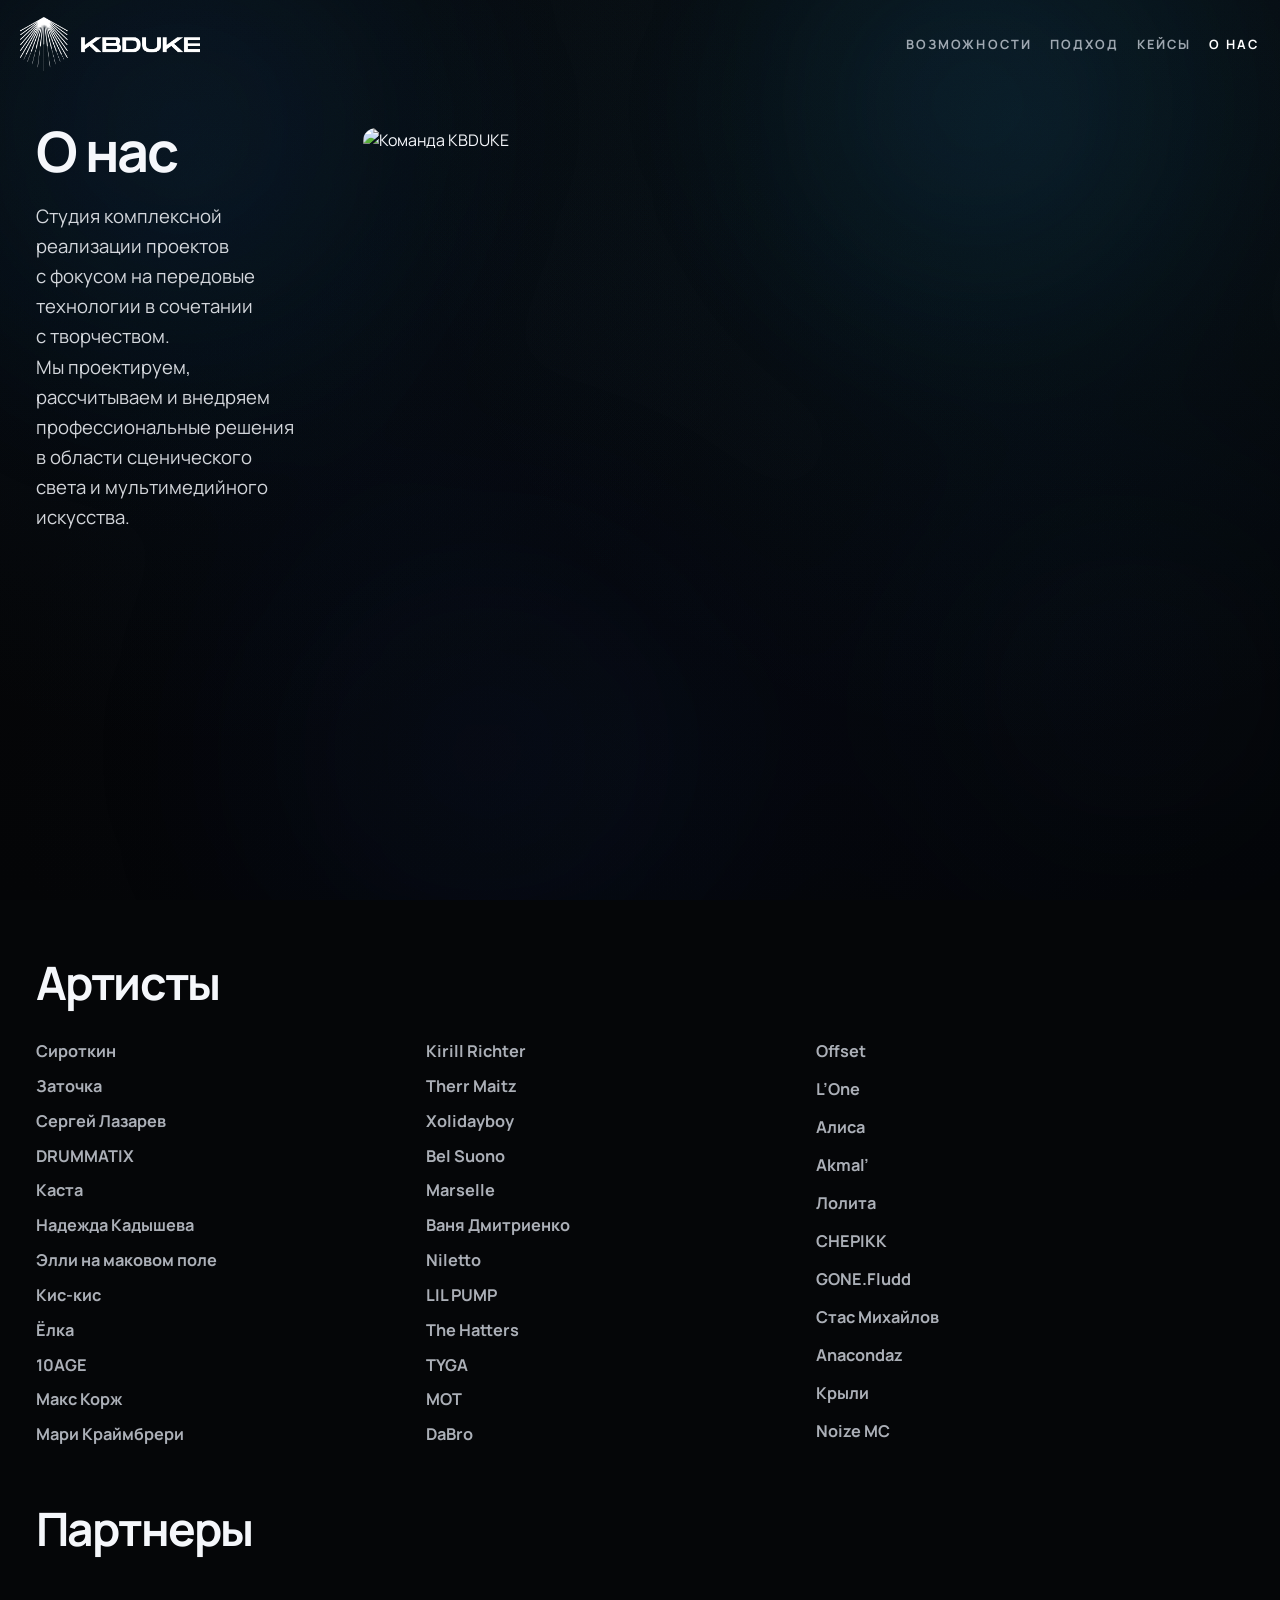
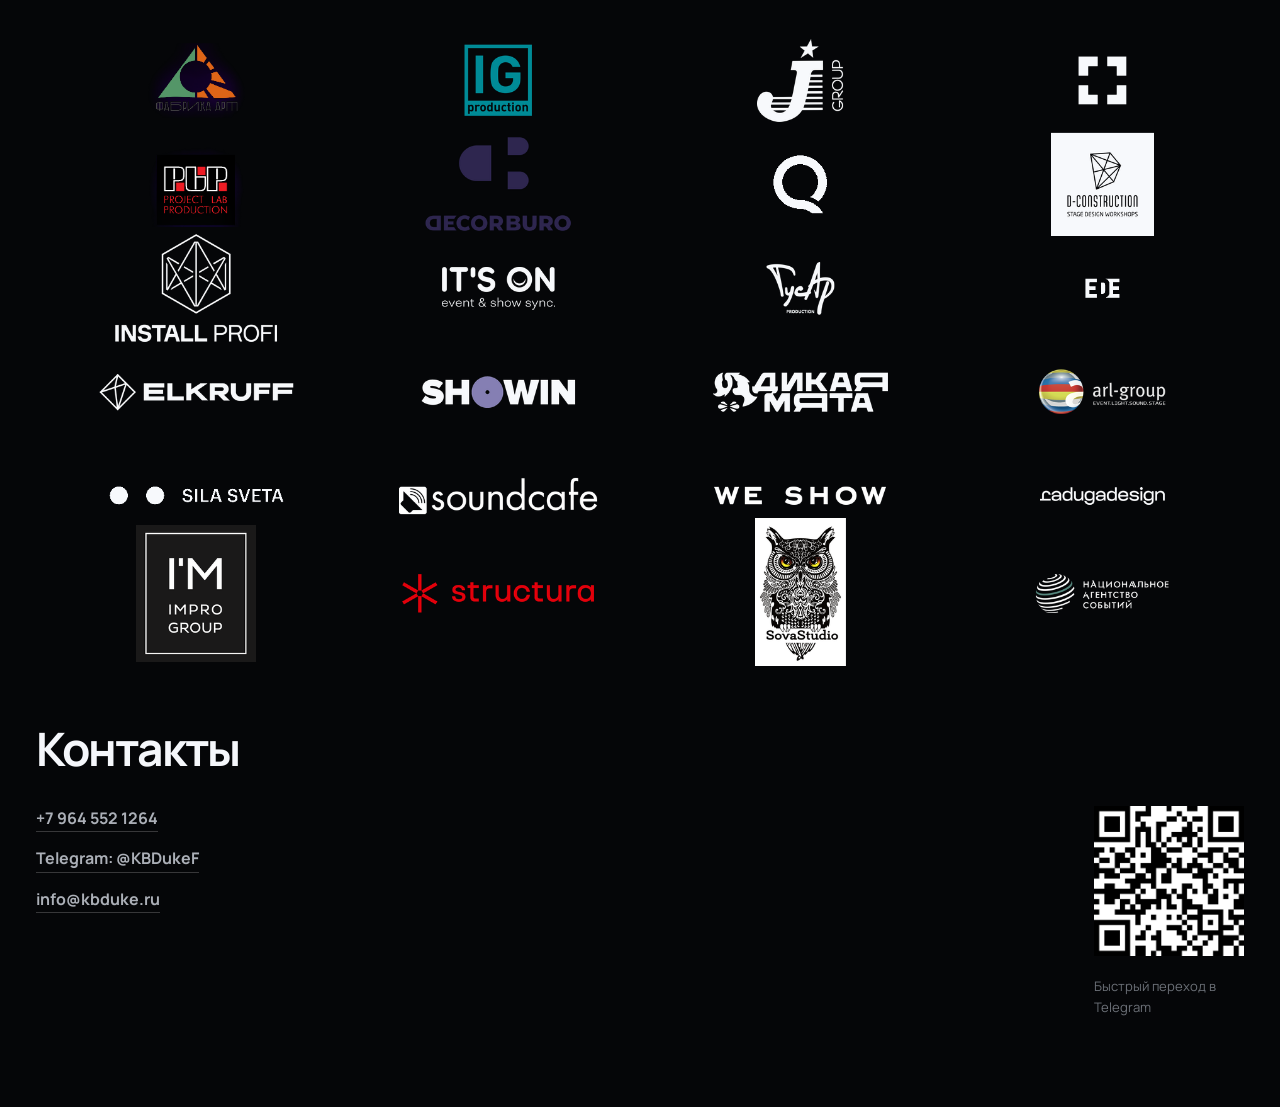
==== pages/about.html @ 4758ca3d "Update partner logos table" ====
<!doctype html>
<html lang="ru">
  <head>
    <meta charset="UTF-8" />
    <meta name="viewport" content="width=device-width, initial-scale=1.0" />
    <title>KBDUKE | О нас</title>
    <meta
      name="description"
      content="О студии KBDUKE: комплексная реализация проектов, клиенты, партнеры и контакты."
    />
    <link rel="preconnect" href="https://fonts.googleapis.com" />
    <link rel="preconnect" href="https://fonts.gstatic.com" crossorigin />
    <link href="https://fonts.googleapis.com/css2?family=Manrope:wght@400;500;700;800&family=Sora:wght@500;600;700;800&display=swap" rel="stylesheet" />
    <link rel="stylesheet" href="../styles.css?v=20260406-3" />
  </head>
  <body class="page-about">
    <a class="skip-link" href="#main">Перейти к содержимому</a>
    <div class="ambient-bg" aria-hidden="true"></div>
    <header class="topbar" id="top">
      <div class="container topbar__inner">
        <a class="brand" href="../index.html" aria-label="Перейти на главную страницу">
          <img class="brand__logo" src="../assets/brand/logo-main.webp" alt="Логотип KBDUKE" loading="eager" />
        </a>
        <button class="menu-toggle" type="button" aria-label="Открыть меню" aria-expanded="false">
          <span></span><span></span><span></span>
        </button>
        <nav class="menu" aria-label="Основная навигация">
          <a href="./capabilities.html">Возможности</a>
          <a href="./approach.html">Подход</a>
          <a href="./cases.html">Кейсы</a>
          <a href="./about.html" aria-current="page">О нас</a>
        </nav>
      </div>
    </header>
    <main id="main" class="about-main">
      <div class="about-shell">
      <section class="section section--about-intro reveal">
        <div class="about-section about-section--intro about-intro">
          <div class="about-intro__copy">
            <div class="section-heading">
              <h1>О нас</h1>
              <p class="lead">Студия комплексной реализации проектов с&nbsp;фокусом на&nbsp;передовые технологии в&nbsp;сочетании с&nbsp;творчеством. Мы&nbsp;проектируем, рассчитываем и&nbsp;внедряем профессиональные решения в&nbsp;области сценического света и&nbsp;мультимедийного искусства.</p>
            </div>
          </div>
          <figure class="team-figure">
            <img src="../assets/about/team-photo.jpg" alt="Команда KBDUKE" loading="lazy" />
          </figure>
        </div>
      </section>

      <section class="section reveal section--about-clients">
        <div class="about-section about-section--clients">
          <div class="section-heading">
            <h2>Артисты</h2>
          </div>
          <div class="clients-grid" aria-label="Список артистов">
            <ul>
              <li>Сироткин</li>
              <li>Заточка</li>
              <li>Сергей Лазарев</li>
              <li>DRUMMATIX</li>
              <li>Каста</li>
              <li>Надежда Кадышева</li>
              <li>Элли на маковом поле</li>
              <li>Кис-кис</li>
              <li>Ёлка</li>
              <li>10AGE</li>
              <li>Макс Корж</li>
              <li>Мари Краймбрери</li>
            </ul>
            <ul>
              <li>Kirill Richter</li>
              <li>Therr Maitz</li>
              <li>Xolidayboy</li>
              <li>Bel Suono</li>
              <li>Marselle</li>
              <li>Ваня Дмитриенко</li>
              <li>Niletto</li>
              <li>LIL PUMP</li>
              <li>The Hatters</li>
              <li>TYGA</li>
              <li>MOT</li>
              <li>DaBro</li>
            </ul>
            <ul>
              <li>Offset</li>
              <li>L’One</li>
              <li>Алиса</li>
              <li>Akmal’</li>
              <li>Лолита</li>
              <li>CHEPIKK</li>
              <li>GONE.Fludd</li>
              <li>Стас Михайлов</li>
              <li>Anacondaz</li>
              <li>Крыли</li>
              <li>Noize МС</li>
            </ul>
          </div>
        </div>
      </section>

      <section class="section reveal">
        <div class="about-section about-section--partners">
          <div class="section-heading">
            <h2>Партнеры</h2>
          </div>
          <figure class="partners-figure partners-figure--table">
            <img src="../assets/brand/partners-logos-transparent.png?v=20260413-1" alt="Партнеры KBDUKE" loading="lazy" />
          </figure>
        </div>
      </section>

      <section class="section reveal">
        <div class="about-section about-section--contacts">
            <div class="section-heading">
              <h2>Контакты</h2>
            </div>
            <div class="contacts-layout">
              <div class="contact-grid">
                <a href="tel:+79645521264">+7 964 552 1264</a>
                <a href="https://t.me/KBDukeF" target="_blank" rel="noreferrer">Telegram: @KBDukeF</a>
                <a href="mailto:info@kbduke.ru">info@kbduke.ru</a>
              </div>
              <figure class="contact-qr">
                <img src="../assets/brand/qr-code.webp" alt="QR-код KBDUKE" loading="lazy" />
                <figcaption>Быстрый переход в Telegram</figcaption>
              </figure>
            </div>
        </div>
      </section>
      </div>
    </main>
    <script src="../script.js?v=20260403-newcases-3"></script>
  </body>
</html>
---- styles.css ----
/* -------------------------------------------------------------------------- */
/* Базовые переменные темы: монохромная палитра, тени и размеры контейнеров. */
/* -------------------------------------------------------------------------- */
:root {
  --bg-base: #050608;
  --bg-elevated: rgba(12, 15, 19, 0.9);
  --bg-soft: rgba(15, 18, 23, 0.82);
  --bg-surface: rgba(9, 11, 14, 0.94);
  --stroke: rgba(255, 255, 255, 0.12);
  --stroke-strong: rgba(255, 255, 255, 0.24);
  --text-main: #f5f7fb;
  --text-soft: rgba(230, 235, 244, 0.74);
  --text-muted: rgba(202, 209, 220, 0.52);
  --accent: #7fd6ff;
  --shadow: 0 30px 80px rgba(0, 0, 0, 0.42);
  --radius: 30px;
  --radius-small: 18px;
  --container: min(1520px, calc(100vw - 72px));
}

/* -------------------------------------------------------------------------- */
/* Сброс модели коробки и базовых отступов.                                   */
/* -------------------------------------------------------------------------- */
*,
*::before,
*::after {
  box-sizing: border-box;
}

html {
  scroll-behavior: smooth;
}

body {
  margin: 0;
  font-family: "Manrope", "Helvetica Neue", sans-serif;
  color: var(--text-main);
  background: var(--bg-base);
  line-height: 1.6;
}

.page-home {
  overflow: hidden;
}

.page-home main {
  height: 100svh;
}

.page-approach {
  overflow: hidden;
}

img,
video {
  max-width: 100%;
}

a,
button,
input,
select,
textarea {
  font: inherit;
}

/* -------------------------------------------------------------------------- */
/* Skip-link скрыт до фокуса и помогает в навигации с клавиатуры.             */
/* -------------------------------------------------------------------------- */
.skip-link {
  position: absolute;
  left: 16px;
  top: 16px;
  z-index: 50;
  padding: 10px 14px;
  border-radius: 999px;
  background: #ffffff;
  color: #0a0a0a;
  transform: translateY(-200%);
  transition: transform 0.14s ease;
}

.skip-link:focus {
  transform: translateY(0);
}

/* -------------------------------------------------------------------------- */
/* Фоновый слой задает глубину без яркого цветового шума.                     */
/* -------------------------------------------------------------------------- */
.ambient-bg {
  position: fixed;
  inset: 0;
  z-index: -2;
  overflow: hidden;
  pointer-events: none;
  background:
    radial-gradient(circle at 16% 20%, rgba(14, 58, 96, 0.16), transparent 34%),
    radial-gradient(circle at 80% 14%, rgba(24, 114, 160, 0.12), transparent 36%),
    radial-gradient(circle at 48% 84%, rgba(15, 30, 64, 0.14), transparent 42%),
    linear-gradient(180deg, #07090b 0%, #050608 60%, #040507 100%);
  background-size: 128% 128%, 134% 134%, 142% 142%, 100% 100%;
  background-position: 16% 20%, 80% 14%, 48% 84%, 0 0;
  animation: ambient-bg-drift 28s ease-in-out infinite alternate;
}

.ambient-bg::before,
.ambient-bg::after {
  content: "";
  position: absolute;
  inset: -10%;
  pointer-events: none;
  will-change: transform, opacity, border-radius, background-position;
}

.ambient-bg::before {
  background:
    radial-gradient(circle at 20% 20%, rgba(20, 82, 134, 0.18), transparent 24%),
    radial-gradient(circle at 72% 18%, rgba(28, 128, 184, 0.15), transparent 22%),
    radial-gradient(circle at 40% 78%, rgba(18, 36, 82, 0.18), transparent 28%),
    radial-gradient(circle at 82% 72%, rgba(22, 48, 92, 0.12), transparent 24%);
  filter: blur(68px);
  opacity: 0.76;
  animation: solution-map-lava-a 26s ease-in-out infinite alternate;
}

.ambient-bg::after {
  inset: 0;
  background-image: url("data:image/svg+xml,%3Csvg xmlns='http://www.w3.org/2000/svg' width='220' height='220' viewBox='0 0 220 220'%3E%3Cfilter id='n'%3E%3CfeTurbulence type='fractalNoise' baseFrequency='0.85' numOctaves='2' stitchTiles='stitch'/%3E%3C/filter%3E%3Crect width='220' height='220' filter='url(%23n)' opacity='1'/%3E%3C/svg%3E");
  background-size: 220px 220px;
  background-repeat: repeat;
  opacity: 0.05;
  mix-blend-mode: soft-light;
  animation: ambient-grain-shift 12s steps(6) infinite;
}

@keyframes ambient-bg-drift {
  0% {
    background-position: 14% 18%, 82% 14%, 50% 84%, 0 0;
  }

  50% {
    background-position: 18% 23%, 76% 18%, 54% 80%, 0 0;
  }

  100% {
    background-position: 12% 26%, 82% 10%, 46% 88%, 0 0;
  }
}

@keyframes ambient-grain-shift {
  0% {
    transform: translate3d(0, 0, 0);
  }

  25% {
    transform: translate3d(-1.2%, 0.8%, 0);
  }

  50% {
    transform: translate3d(0.8%, -0.8%, 0);
  }

  75% {
    transform: translate3d(-0.6%, 1%, 0);
  }

  100% {
    transform: translate3d(0, 0, 0);
  }
}

.container {
  width: var(--container);
  margin-inline: auto;
}

h1,
h2,
h3 {
  margin: 0;
  font-family: "Sora", "Manrope", sans-serif;
  letter-spacing: -0.04em;
  line-height: 1.04;
}

h1 {
  font-size: clamp(3rem, 5.8vw, 6rem);
  max-width: 10.5ch;
}

h2 {
  font-size: clamp(2.2rem, 3.6vw, 4rem);
}

h3 {
  font-size: clamp(1.15rem, 1.4vw, 1.45rem);
}

p {
  margin: 0;
}

.lead {
  color: var(--text-soft);
  font-size: clamp(1rem, 1.15vw, 1.18rem);
  max-width: 36ch;
}

.eyebrow {
  margin: 0 0 14px;
  color: var(--text-muted);
  font-size: 0.8rem;
  font-weight: 700;
  letter-spacing: 0.12em;
  text-transform: uppercase;
}

.section {
  position: relative;
  padding: clamp(88px, 10vw, 140px) 0;
}

.section--gradient .container {
  padding: clamp(28px, 4vw, 42px);
  border: 1px solid var(--stroke);
  border-radius: var(--radius);
  background: linear-gradient(180deg, rgba(20, 20, 20, 0.92), rgba(9, 9, 9, 0.96));
  box-shadow: var(--shadow);
}

.section-heading {
  display: grid;
  gap: 14px;
  margin-bottom: 28px;
}

.section-heading--split {
  grid-template-columns: minmax(0, 1fr) auto;
  align-items: end;
  gap: 20px;
}

.text-link {
  color: #ffffff;
  text-decoration: none;
  font-weight: 700;
  border-bottom: 1px solid rgba(255, 255, 255, 0.26);
}

/* -------------------------------------------------------------------------- */
/* Верхняя панель остается липкой и визуально нейтральной.                    */
/* -------------------------------------------------------------------------- */
.topbar {
  position: fixed;
  inset: 0 0 auto;
  z-index: 30;
  border-bottom: 1px solid transparent;
  background: transparent;
  backdrop-filter: none;
  transition: background-color 0.24s ease, border-color 0.24s ease, backdrop-filter 0.24s ease;
}

.topbar .container {
  width: 100%;
  margin-inline: auto;
}

.topbar__inner {
  min-height: 88px;
  width: 100%;
  flex-direction: row;
  align-items: center;
  justify-content: space-between;
  display: flex;
  gap: 20px;
  padding-top: 0;
  padding-inline: clamp(18px, 1.6vw, 28px);
}

.brand {
  display: inline-flex;
  align-items: center;
}

.brand__logo {
  width: clamp(150px, 14vw, 218px);
  height: auto;
  display: block;
}

.menu {
  display: flex;
  align-items: center;
  gap: 18px;
  margin-left: auto;
  justify-content: flex-end;
}

.menu a {
  color: var(--text-soft);
  text-decoration: none;
  font-size: 0.8rem;
  font-weight: 700;
  letter-spacing: 0.16em;
  text-transform: uppercase;
  transition: color 0.14s ease, opacity 0.14s ease;
  opacity: 0.92;
}

.menu a:hover,
.menu a:focus-visible {
  color: #ffffff;
  opacity: 1;
}

.menu a[aria-current="page"] {
  color: #ffffff;
  opacity: 1;
}

.menu-toggle {
  display: none;
  width: 44px;
  height: 44px;
  padding: 10px 8px;
  border: 0;
  border-radius: 12px;
  background: rgba(255, 255, 255, 0.06);
  cursor: pointer;
}

.menu-toggle span {
  display: block;
  width: 100%;
  height: 2px;
  margin: 5px 0;
  border-radius: 999px;
  background: #ffffff;
}

/* -------------------------------------------------------------------------- */
/* Hero-секция собрана как темный оффер + reel.                               */
/* -------------------------------------------------------------------------- */
.hero {
  min-height: 100svh;
  padding: 0;
  overflow: clip;
  background: #040608;
}

.hero__media,
.hero__veil {
  position: absolute;
  inset: 0;
}

.hero__media {
  z-index: 0;
  overflow: hidden;
  background: #030406;
}

.hero__slides {
  position: absolute;
  inset: 0;
}

.hero__image,
.hero__video {
  position: absolute;
  inset: 0;
  width: 100%;
  height: 100%;
  object-fit: cover;
  object-position: center center;
  display: block;
  filter: none;
  transform: scale(1);
  opacity: 0;
  transition: opacity 0.65s ease;
}

.hero__image.is-active {
  opacity: 1;
}

.hero__veil {
  background: transparent;
}

.hero__content {
  position: relative;
  z-index: 1;
  display: flex;
  align-items: flex-end;
  min-height: 100svh;
  padding-top: clamp(132px, 11vw, 160px);
  padding-bottom: clamp(24px, 3vw, 36px);
}

.hero__layout {
  display: block;
  width: 100%;
}

.hero__copy {
  display: grid;
  gap: clamp(14px, 1.5vw, 18px);
  max-width: min(560px, 48vw);
}

.hero__copy h1 {
  max-width: 12.4ch;
  font-size: clamp(2.4rem, 4.5vw, 4.7rem);
  line-height: 0.95;
  text-wrap: balance;
}

.hero__copy .lead {
  max-width: 31ch;
  font-size: clamp(0.92rem, 0.94vw, 1rem);
  line-height: 1.42;
  color: rgba(244, 247, 252, 0.72);
}

.hero__features {
  display: grid;
  gap: 14px;
  padding: 18px 20px;
  border: 1px solid var(--stroke);
  border-radius: calc(var(--radius) - 8px);
  background: rgba(255, 255, 255, 0.03);
}

.hero__features-title {
  color: var(--text-muted);
  font-size: 0.8rem;
  font-weight: 700;
  letter-spacing: 0.12em;
  text-transform: uppercase;
}

.hero__capabilities {
  display: grid;
  grid-template-columns: repeat(2, minmax(0, 1fr));
  gap: 0 34px;
  margin: 0;
  padding: 0;
  list-style: none;
}

.hero__capabilities li {
  min-height: 100%;
}

.capability-link {
  display: flex;
  align-items: center;
  justify-content: space-between;
  gap: 20px;
  padding: 24px 0;
  min-height: 100%;
  border: 0;
  border-bottom: 1px solid rgba(255, 255, 255, 0.12);
  border-radius: 0;
  background: transparent;
  color: rgba(244, 247, 252, 0.88);
  text-decoration: none;
  transition:
    color 0.16s ease,
    opacity 0.16s ease,
    border-color 0.16s ease;
}

.capability-link::after {
  content: "↗";
  font-size: 1rem;
  color: rgba(255, 255, 255, 0.42);
  transition: transform 0.16s ease, color 0.16s ease;
}

.capability-link:hover,
.capability-link:focus-visible {
  color: #ffffff;
  border-color: rgba(255, 255, 255, 0.28);
}

.capability-link:hover::after,
.capability-link:focus-visible::after {
  color: rgba(255, 255, 255, 0.82);
  transform: translate(2px, -2px);
}

#equipment,
.service-card[id] {
  scroll-margin-top: 120px;
}

.hero__capabilities--section {
  grid-template-columns: repeat(2, minmax(0, 1fr));
}

.section--capabilities {
  padding-top: clamp(72px, 8vw, 118px);
}

.capabilities {
  display: grid;
  grid-template-columns: minmax(280px, 0.7fr) minmax(0, 1.3fr);
  gap: clamp(34px, 5vw, 90px);
  align-items: start;
}

.capabilities__intro {
  display: grid;
  gap: 18px;
  max-width: 24rem;
}

.capabilities--static {
  grid-template-columns: minmax(280px, 0.76fr) minmax(720px, 1.24fr);
  gap: clamp(54px, 8vw, 138px);
}

.hero__capabilities--static {
  grid-template-columns: repeat(2, minmax(300px, 1fr));
  gap: 18px 54px;
}

.hero__capabilities--static li {
  min-height: auto;
}

.capability-label {
  display: block;
  min-height: 72px;
  padding: 16px 0 14px;
  border-bottom: 1px solid rgba(255, 255, 255, 0.12);
  color: rgba(244, 247, 252, 0.82);
  font-size: clamp(0.96rem, 0.96vw, 1.04rem);
  line-height: 1.5;
  text-wrap: pretty;
}

.page-capabilities .capabilities__intro {
  max-width: 36rem;
  display: grid;
  gap: 24px;
  align-content: start;
  padding-top: clamp(20px, 2vw, 28px);
}

.page-capabilities main {
  min-height: calc(100svh - 84px);
  display: grid;
}

.page-capabilities .section--capabilities {
  min-height: calc(100svh - 84px);
  display: grid;
  align-items: center;
  padding-block: clamp(144px, 13vh, 208px) clamp(84px, 8vh, 128px);
}

.page-capabilities .capabilities__intro h1 {
  max-width: 7.4ch;
  margin: 0;
  font-size: clamp(3.3rem, 4.35vw, 5.15rem);
  line-height: 0.92;
  letter-spacing: -0.045em;
  text-wrap: balance;
}

.page-capabilities .capabilities__intro .lead {
  max-width: 34ch;
  margin: 0;
  color: rgba(244, 247, 252, 0.76);
  font-size: clamp(1rem, 0.98vw, 1.12rem);
  line-height: 1.6;
  text-wrap: pretty;
}

.page-capabilities .capabilities--static {
  --capabilities-column-gap: clamp(72px, 6vw, 112px);
  --capabilities-card-gap: clamp(24px, 2.4vw, 36px);
  grid-template-columns: minmax(420px, 0.88fr) minmax(620px, 1.12fr);
  gap: var(--capabilities-column-gap);
  align-items: center;
  padding-inline: clamp(88px, 6vw, 132px) clamp(48px, 4vw, 88px);
}

.page-capabilities .capabilities-list {
  display: grid;
  grid-template-columns: 1fr;
  gap: clamp(24px, 2.6vw, 34px);
  width: min(100%, 52rem);
  align-items: start;
  align-content: start;
  justify-self: start;
  padding-top: clamp(8px, 0.8vw, 12px);
}

.page-capabilities .capabilities-item {
  display: flex;
  align-items: flex-start;
  min-height: 100%;
  padding: 0;
  border: 0;
  border-radius: 0;
  background: transparent;
  box-shadow: none;
}

.page-capabilities .capability-label {
  display: block;
  max-width: none;
  min-height: auto;
  padding: 0;
  border: 0;
  color: rgba(244, 247, 252, 0.94);
  font-size: clamp(1.36rem, 1.34vw, 1.66rem);
  font-weight: 500;
  line-height: 1.2;
  letter-spacing: -0.014em;
  text-wrap: balance;
  hyphens: none;
}

@media (max-width: 1180px) {
  .page-capabilities .capabilities--static {
    --capabilities-column-gap: clamp(44px, 4vw, 64px);
    --capabilities-card-gap: clamp(24px, 2vw, 28px);
    grid-template-columns: minmax(360px, 0.88fr) minmax(0, 1.12fr);
    gap: var(--capabilities-column-gap);
    padding-inline: clamp(44px, 4.6vw, 68px) 0;
  }

  .page-capabilities .capability-label {
    font-size: clamp(1.22rem, 1.46vw, 1.46rem);
  }
}

@media (max-width: 1024px) {
  .page-about .about-shell {
    width: min(100vw - 48px, 1320px);
    gap: 48px;
  }

  .page-about .about-section {
    width: 100%;
  }

  .page-about .section--about-intro {
    min-height: auto;
  }

  .about-intro {
    grid-template-columns: 1fr;
    gap: 28px;
  }

  .page-about .team-figure img {
    max-height: none;
  }

  .page-about .clients-grid {
    grid-template-columns: repeat(2, minmax(0, 1fr));
    gap: 20px 28px;
  }

  .page-about .clients-grid ul {
    width: 100%;
    justify-items: start;
  }

  .page-about .contacts-layout {
    grid-template-columns: 1fr;
  }

  .page-about .contact-qr {
    justify-self: start;
  }

  .page-capabilities .section--capabilities {
    padding-block: clamp(124px, 14vw, 156px) 64px;
  }

  .page-capabilities .capabilities__intro {
    max-width: 100%;
    padding-top: 0;
  }

  .page-capabilities .capabilities__intro .lead {
    max-width: 36ch;
  }

  .page-capabilities .capabilities--static {
    grid-template-columns: 1fr;
    gap: 34px;
    padding-inline: 0;
  }

  .page-capabilities .capabilities-list {
    grid-template-columns: 1fr;
    padding-top: 0;
  }

  .page-capabilities .capability-label {
    max-width: none;
  }
}

@media (min-width: 1280px) {
  .page-capabilities .section--capabilities > .container {
    width: min(1760px, calc(100vw - 64px));
  }
}

.section--portfolio .section-heading {
  margin-bottom: 38px;
}

.section--portfolio h2 {
  max-width: 8ch;
}

/* -------------------------------------------------------------------------- */
/* Третий блок: карта факторов решения с анимированным фоном.                 */
/* -------------------------------------------------------------------------- */
.solution-map {
  position: relative;
  min-height: clamp(380px, 50vw, 692px);
  aspect-ratio: 1280 / 692;
  padding: 0;
  border: 1px solid rgba(255, 255, 255, 0.08);
  border-radius: var(--radius);
  overflow: hidden;
  background: linear-gradient(160deg, #03050a 0%, #04060d 42%, #05060a 100%);
  box-shadow: 0 24px 80px rgba(0, 0, 0, 0.32);
  isolation: isolate;
}

.solution-map__ambient {
  position: absolute;
  inset: -2%;
  z-index: 0;
  pointer-events: none;
}

.solution-map__overlay {
  position: absolute;
  inset: 0;
  z-index: 2;
  width: 100%;
  height: 100%;
  object-fit: contain;
  padding: clamp(12px, 2vw, 28px);
  display: block;
  pointer-events: none;
}

.solution-map::before,
.solution-map::after,
.solution-map__body::after {
  content: "";
  position: absolute;
  border-radius: 58% 42% 63% 37% / 39% 58% 42% 61%;
  pointer-events: none;
  z-index: 0;
  filter: blur(68px);
  mix-blend-mode: screen;
}

.solution-map::before {
  width: clamp(280px, 34vw, 520px);
  height: clamp(280px, 34vw, 520px);
  top: -10%;
  right: 2%;
  background: radial-gradient(circle, rgba(43, 174, 210, 0.54) 0%, rgba(19, 92, 149, 0.24) 44%, transparent 74%);
  opacity: 0.54;
  animation: solution-map-lava-a 30s ease-in-out infinite alternate;
}

.solution-map::after {
  width: clamp(260px, 30vw, 460px);
  height: clamp(260px, 30vw, 460px);
  left: 3%;
  bottom: 10%;
  background: radial-gradient(circle, rgba(24, 41, 170, 0.34) 0%, rgba(13, 23, 92, 0.2) 42%, transparent 72%);
  opacity: 0.42;
  animation: solution-map-lava-b 34s ease-in-out infinite alternate;
}

.solution-map__orb {
  position: absolute;
  border-radius: 52% 48% 63% 37% / 41% 54% 46% 59%;
  pointer-events: none;
  filter: blur(92px);
  opacity: 0.48;
  mix-blend-mode: screen;
  will-change: transform, opacity, border-radius;
}

.solution-map__orb--a {
  width: clamp(260px, 28vw, 470px);
  height: clamp(260px, 28vw, 470px);
  top: -12%;
  right: -4%;
  background: radial-gradient(circle, rgba(52, 190, 220, 0.54) 0%, rgba(28, 116, 169, 0.26) 46%, transparent 74%);
  animation: solution-map-lava-c 32s ease-in-out infinite alternate;
}

.solution-map__orb--b {
  width: clamp(240px, 24vw, 400px);
  height: clamp(240px, 24vw, 400px);
  left: -8%;
  bottom: 2%;
  background: radial-gradient(circle, rgba(32, 59, 188, 0.46) 0%, rgba(13, 28, 107, 0.22) 48%, transparent 76%);
  animation: solution-map-lava-d 36s ease-in-out infinite alternate;
}

.solution-map__orb--c {
  width: clamp(250px, 26vw, 430px);
  height: clamp(250px, 26vw, 430px);
  left: 30%;
  bottom: -24%;
  background: radial-gradient(circle, rgba(171, 16, 148, 0.38) 0%, rgba(88, 4, 62, 0.2) 48%, transparent 76%);
  animation: solution-map-lava-e 28s ease-in-out infinite alternate;
}

.solution-map__orb--d {
  width: clamp(180px, 18vw, 300px);
  height: clamp(180px, 18vw, 300px);
  left: 16%;
  top: 28%;
  background: radial-gradient(circle, rgba(46, 64, 210, 0.24) 0%, rgba(9, 18, 74, 0.12) 48%, transparent 76%);
  animation: solution-map-lava-f 24s ease-in-out infinite alternate;
}

.solution-map__intro,
.solution-map__body,
.decision-node {
  position: relative;
  z-index: 2;
}

.solution-map__intro {
  position: absolute;
  top: clamp(26px, 3vw, 42px);
  left: clamp(28px, 2.8vw, 40px);
  max-width: min(34vw, 500px);
}

.solution-map__intro h2 {
  max-width: none;
  font-size: clamp(1.72rem, 2.9vw, 2.72rem);
  line-height: 1.08;
}

.solution-map__body {
  position: absolute;
  inset: 0;
  min-height: 100%;
  margin: 0;
}

.solution-map__body::after {
  width: clamp(240px, 28vw, 420px);
  height: clamp(240px, 28vw, 420px);
  left: 44%;
  bottom: -18%;
  background: radial-gradient(circle, rgba(132, 12, 112, 0.38) 0%, rgba(68, 0, 50, 0.2) 44%, transparent 74%);
  opacity: 0.6;
  animation: solution-map-lava-g 26s ease-in-out infinite alternate;
}

.solution-map__diagram {
  position: absolute;
  inset: 0;
  width: 100%;
  height: 100%;
  z-index: 1;
  overflow: visible;
}

.solution-map__diagram path,
.solution-map__diagram circle {
  fill: none;
  stroke: rgba(255, 255, 255, 0.94);
  stroke-width: 10;
  stroke-linecap: round;
  stroke-linejoin: round;
  filter: drop-shadow(0 0 8px rgba(255, 255, 255, 0.18));
}

.solution-map__diagram circle {
  fill: rgba(255, 255, 255, 0.96);
  stroke: none;
}

.decision-node {
  position: absolute;
  font-family: "Manrope", "Inter", sans-serif;
  font-size: clamp(1.24rem, 2.15vw, 2.18rem);
  font-weight: 700;
  letter-spacing: -0.03em;
  line-height: 1.02;
  white-space: nowrap;
  color: #ffffff;
  text-shadow: 0 4px 16px rgba(0, 0, 0, 0.38);
}

.decision-node--budget {
  top: 23%;
  left: 46%;
}

.decision-node--limits {
  right: 7%;
  top: 56%;
}

.decision-node--concept {
  left: 9%;
  top: 72%;
}

.decision-node--venue {
  left: 18%;
  top: 41%;
}

.decision-node--center {
  top: 50.8%;
  left: 58.2%;
  width: 22px;
  height: 22px;
  transform: translate(-50%, -50%);
  border-radius: 50%;
  background: rgba(255, 255, 255, 0.12);
  box-shadow: 0 0 0 8px rgba(255, 255, 255, 0.08);
  animation: solution-map-core-pulse 7.6s ease-in-out infinite;
}

.decision-node__core {
  display: block;
  width: 100%;
  height: 100%;
  border-radius: 50%;
  background: #ffffff;
  animation: solution-map-core-breathe 6.2s ease-in-out infinite;
}

@keyframes solution-map-lava-a {
  0% {
    transform: translate3d(0, 0, 0) scale(0.96) rotate(0deg);
    border-radius: 60% 40% 55% 45% / 44% 62% 38% 56%;
    opacity: 0.54;
  }

  33% {
    transform: translate3d(-4%, 6%, 0) scale(1.04) rotate(8deg);
    border-radius: 48% 52% 39% 61% / 58% 44% 56% 42%;
    opacity: 0.74;
  }

  66% {
    transform: translate3d(-9%, 10%, 0) scale(1.12) rotate(14deg);
    border-radius: 63% 37% 52% 48% / 36% 54% 46% 64%;
    opacity: 0.62;
  }

  100% {
    transform: translate3d(-12%, 8%, 0) scale(1.18) rotate(18deg);
    border-radius: 42% 58% 61% 39% / 54% 40% 60% 46%;
    opacity: 0.78;
  }
}

@keyframes solution-map-lava-b {
  0% {
    transform: translate3d(0, 0, 0) scale(1) rotate(0deg);
    border-radius: 54% 46% 60% 40% / 50% 43% 57% 50%;
    opacity: 0.34;
  }

  38% {
    transform: translate3d(5%, -4%, 0) scale(1.08) rotate(-9deg);
    border-radius: 40% 60% 44% 56% / 55% 49% 51% 45%;
    opacity: 0.48;
  }

  72% {
    transform: translate3d(11%, -8%, 0) scale(1.16) rotate(-14deg);
    border-radius: 62% 38% 49% 51% / 44% 58% 42% 56%;
    opacity: 0.42;
  }

  100% {
    transform: translate3d(14%, -10%, 0) scale(1.2) rotate(-18deg);
    border-radius: 47% 53% 64% 36% / 59% 47% 53% 41%;
    opacity: 0.56;
  }
}

@keyframes solution-map-lava-c {
  0% {
    transform: translate3d(0, 0, 0) scale(0.98) rotate(0deg);
    border-radius: 57% 43% 46% 54% / 39% 51% 49% 61%;
    opacity: 0.5;
  }

  30% {
    transform: translate3d(-6%, 3%, 0) scale(1.08) rotate(10deg);
    border-radius: 43% 57% 58% 42% / 60% 43% 57% 40%;
    opacity: 0.68;
  }

  68% {
    transform: translate3d(-14%, 8%, 0) scale(1.18) rotate(18deg);
    border-radius: 61% 39% 41% 59% / 37% 59% 41% 63%;
    opacity: 0.56;
  }

  100% {
    transform: translate3d(-18%, 4%, 0) scale(1.24) rotate(24deg);
    border-radius: 38% 62% 55% 45% / 56% 41% 59% 44%;
    opacity: 0.74;
  }
}

@keyframes solution-map-lava-d {
  0% {
    transform: translate3d(0, 0, 0) scale(0.94) rotate(0deg);
    border-radius: 49% 51% 62% 38% / 60% 42% 58% 40%;
    opacity: 0.4;
  }

  34% {
    transform: translate3d(7%, -6%, 0) scale(1.06) rotate(-8deg);
    border-radius: 64% 36% 47% 53% / 41% 60% 40% 59%;
    opacity: 0.58;
  }

  68% {
    transform: translate3d(14%, -12%, 0) scale(1.16) rotate(-14deg);
    border-radius: 45% 55% 58% 42% / 57% 46% 54% 43%;
    opacity: 0.48;
  }

  100% {
    transform: translate3d(20%, -10%, 0) scale(1.22) rotate(-18deg);
    border-radius: 59% 41% 42% 58% / 39% 54% 46% 61%;
    opacity: 0.66;
  }
}

@keyframes solution-map-lava-e {
  0% {
    transform: translate3d(0, 0, 0) scale(0.92) rotate(0deg);
    border-radius: 61% 39% 44% 56% / 38% 62% 38% 62%;
    opacity: 0.4;
  }

  30% {
    transform: translate3d(7%, -5%, 0) scale(1.06) rotate(9deg);
    border-radius: 46% 54% 59% 41% / 54% 41% 59% 46%;
    opacity: 0.56;
  }

  68% {
    transform: translate3d(12%, -12%, 0) scale(1.14) rotate(16deg);
    border-radius: 58% 42% 36% 64% / 43% 56% 44% 57%;
    opacity: 0.46;
  }

  100% {
    transform: translate3d(17%, -18%, 0) scale(1.2) rotate(22deg);
    border-radius: 39% 61% 55% 45% / 61% 39% 61% 39%;
    opacity: 0.64;
  }
}

@keyframes solution-map-lava-f {
  0% {
    transform: translate3d(0, 0, 0) scale(0.9) rotate(0deg);
    border-radius: 63% 37% 51% 49% / 45% 56% 44% 55%;
    opacity: 0.28;
  }

  36% {
    transform: translate3d(6%, 8%, 0) scale(1.08) rotate(-10deg);
    border-radius: 41% 59% 62% 38% / 58% 40% 60% 42%;
    opacity: 0.38;
  }

  100% {
    transform: translate3d(10%, 16%, 0) scale(1.18) rotate(-18deg);
    border-radius: 57% 43% 39% 61% / 37% 63% 37% 63%;
    opacity: 0.5;
  }
}

@keyframes solution-map-lava-g {
  0% {
    transform: translate3d(0, 0, 0) scale(0.98) rotate(0deg);
    border-radius: 56% 44% 63% 37% / 49% 57% 43% 51%;
    opacity: 0.34;
  }

  30% {
    transform: translate3d(-2%, -6%, 0) scale(1.06) rotate(10deg);
    border-radius: 43% 57% 46% 54% / 60% 44% 56% 40%;
    opacity: 0.48;
  }

  68% {
    transform: translate3d(5%, -11%, 0) scale(1.14) rotate(18deg);
    border-radius: 61% 39% 40% 60% / 38% 59% 41% 62%;
    opacity: 0.4;
  }

  100% {
    transform: translate3d(10%, -14%, 0) scale(1.22) rotate(24deg);
    border-radius: 39% 61% 57% 43% / 58% 41% 59% 42%;
    opacity: 0.56;
  }
}

@keyframes solution-map-core-pulse {
  0%,
  100% {
    box-shadow: 0 0 0 8px rgba(255, 255, 255, 0.08);
    background: rgba(255, 255, 255, 0.12);
  }

  50% {
    box-shadow:
      0 0 0 10px rgba(255, 255, 255, 0.08),
      0 0 24px rgba(255, 255, 255, 0.1);
    background: rgba(255, 255, 255, 0.16);
  }
}

@keyframes solution-map-core-breathe {
  0%,
  100% {
    transform: scale(1);
    opacity: 1;
  }

  50% {
    transform: scale(1.08);
    opacity: 0.9;
  }
}

@keyframes hero-slideshow {
  0%,
  18% {
    opacity: 1;
    transform: scale(1.02);
  }

  26%,
  100% {
    opacity: 0;
    transform: scale(1.06);
  }
}

.equipment-actions,
.brief-form__actions {
  display: flex;
  flex-wrap: wrap;
  gap: 12px;
}

/* -------------------------------------------------------------------------- */
/* Подстраницы направлений: оставляем только оригинальный слайд.              */
/* -------------------------------------------------------------------------- */
.slide-page-main {
  min-height: calc(100svh - 84px);
}

.slide-page {
  min-height: calc(100vh - 88px);
  padding-top: 0;
  display: grid;
  align-items: center;
}

.slide-page__container {
  display: flex;
  justify-content: center;
  width: 100vw;
  max-width: 100vw;
  margin-left: calc(50% - 50vw);
  margin-right: calc(50% - 50vw);
  padding: 0;
}

.slide-page__frame {
  width: 100vw;
  min-height: calc(100svh - 84px);
  margin: 0;
  padding: 0;
  border: 0;
  border-radius: 0;
  background: transparent;
  box-shadow: none;
  overflow: hidden;
}

.slide-page__image {
  width: 100vw;
  height: calc(100svh - 84px);
  display: block;
  object-fit: cover;
  object-position: center center;
  transform: scale(var(--slide-scale, 1));
  transform-origin: var(--slide-origin-x, 50%) var(--slide-origin-y, 50%);
  border-radius: 0;
  background: transparent;
}

.page-technical-production {
  --slide-scale: 1.06;
  --slide-origin-x: 58%;
  --slide-origin-y: 55%;
}

.page-stage-design {
  --slide-scale: 1.03;
  --slide-origin-x: 57%;
  --slide-origin-y: 50%;
}

.page-lighting-design {
  --slide-scale: 1.04;
  --slide-origin-x: 58%;
  --slide-origin-y: 50%;
}

.page-content-production {
  --slide-scale: 1.08;
  --slide-origin-x: 60%;
  --slide-origin-y: 47%;
}

.page-imag {
  --slide-scale: 1.06;
  --slide-origin-x: 47%;
  --slide-origin-y: 48%;
}

.page-equipment {
  --slide-scale: 1.08;
  --slide-origin-x: 58%;
  --slide-origin-y: 49%;
}

.slide-page__frame--wide {
  width: min(100%, 1760px);
  padding: 6px;
  background: rgba(0, 0, 0, 0.28);
}

.slide-page__frame--wide .slide-page__image {
  min-height: min(78vh, 1080px);
  object-fit: contain;
}

.approach-main {
  min-height: calc(100svh - 84px);
  display: grid;
}

.approach-stage {
  --approach-stage-top: clamp(96px, 10vh, 176px);
  --approach-stage-bottom: clamp(20px, 4vh, 80px);
  min-height: calc(100svh - 84px);
  display: grid;
  align-items: center;
  padding-block: var(--approach-stage-top) var(--approach-stage-bottom);
}

.approach-shell {
  display: grid;
  grid-template-columns: 1fr;
  gap: 0;
  align-items: center;
  justify-items: center;
  padding-inline: clamp(88px, 6vw, 132px) clamp(48px, 4vw, 88px);
}

.approach-copy {
  max-width: 36rem;
  display: grid;
  gap: 24px;
  align-content: start;
}

.approach-copy h1 {
  max-width: 7.4ch;
  margin: 0;
  font-size: clamp(3.3rem, 4.35vw, 5.15rem);
  line-height: 0.92;
  letter-spacing: -0.045em;
  text-wrap: balance;
}

.approach-copy .lead {
  max-width: 34ch;
  margin: 0;
  color: rgba(244, 247, 252, 0.76);
  font-size: clamp(1rem, 0.98vw, 1.12rem);
  line-height: 1.6;
  text-wrap: pretty;
}

.approach-visual {
  position: relative;
  width: 100%;
  display: grid;
  place-items: center;
  justify-self: center;
}

.solution-map--page {
  width: auto;
  max-width: min(100%, 1180px);
  min-height: 460px;
  height: min(calc(100svh - 84px - var(--approach-stage-top) - var(--approach-stage-bottom)), 820px);
  aspect-ratio: 1.24 / 1;
  border: 0;
  border-radius: 0;
  box-shadow: none;
  background: transparent;
  overflow: visible;
}

.solution-map__overlay--page {
  padding:
    clamp(40px, 4vw, 64px)
    clamp(12px, 1.6vw, 24px)
    clamp(16px, 1.8vw, 24px);
  object-fit: contain;
  transform: translate(clamp(2%, 2vw, 8%), clamp(1%, 1.6vw, 6%))
    scale(clamp(1.04, 0.92 + 0.3vw, 1.24));
}

/* -------------------------------------------------------------------------- */
/* Кнопки: белая основная и инвертированная вторичная.                        */
/* -------------------------------------------------------------------------- */
.btn {
  display: inline-flex;
  align-items: center;
  justify-content: center;
  min-height: 52px;
  padding: 0 24px;
  border-radius: 999px;
  border: 1px solid transparent;
  text-decoration: none;
  font-weight: 700;
  cursor: pointer;
  transition:
    transform 0.16s ease,
    background-color 0.16s ease,
    color 0.16s ease,
    border-color 0.16s ease;
}

.btn:hover,
.btn:focus-visible {
  transform: translateY(-1px);
}

.btn--primary {
  color: #0a0a0a;
  background: #ffffff;
  border-color: #ffffff;
}

.btn--primary:hover,
.btn--primary:focus-visible {
  color: #ffffff;
  background: transparent;
  border-color: rgba(255, 255, 255, 0.5);
}

.btn--ghost {
  color: #ffffff;
  background: transparent;
  border-color: rgba(255, 255, 255, 0.3);
}

.btn--ghost:hover,
.btn--ghost:focus-visible {
  color: #0a0a0a;
  background: #ffffff;
  border-color: #ffffff;
}

/* -------------------------------------------------------------------------- */
/* Блок доверия собран из метрик и строки имен.                               */
/* -------------------------------------------------------------------------- */
.trust-grid {
  display: grid;
  gap: 16px;
  grid-template-columns: repeat(4, minmax(0, 1fr));
}

.metric-card {
  padding: 20px;
  border-radius: var(--radius-small);
  border: 1px solid rgba(255, 255, 255, 0.1);
  background: rgba(255, 255, 255, 0.02);
}

.metric-card__value {
  display: block;
  margin-bottom: 8px;
  font-family: "Manrope", "Inter", sans-serif;
  font-size: clamp(1.5rem, 2vw, 2.3rem);
  font-weight: 800;
}

.metric-card__label {
  color: var(--text-soft);
}

.trust-strip {
  margin-top: 20px;
  display: flex;
  flex-wrap: wrap;
  gap: 10px;
}

.trust-strip span {
  padding: 10px 14px;
  border-radius: 999px;
  border: 1px solid rgba(255, 255, 255, 0.1);
  color: var(--text-soft);
  background: rgba(255, 255, 255, 0.03);
}

/* -------------------------------------------------------------------------- */
/* Фильтры портфолио и сетка кейсов.                                          */
/* -------------------------------------------------------------------------- */
/* Сетка и карточки портфолио.                                                */
/* -------------------------------------------------------------------------- */

.page-cases main {
  min-height: calc(100svh - 84px);
}

.page-cases .section--portfolio {
  padding-block: clamp(136px, 11vw, 176px) clamp(72px, 6vw, 104px);
}

.page-cases .section-heading {
  gap: 14px;
  margin-bottom: clamp(34px, 3.2vw, 48px);
}

.page-cases .section-heading h1 {
  max-width: 7.2ch;
  font-size: clamp(3.3rem, 4.35vw, 5.15rem);
  line-height: 0.92;
  letter-spacing: -0.045em;
}

.page-cases .section-heading .lead {
  max-width: 34ch;
  font-size: clamp(1rem, 0.98vw, 1.12rem);
  line-height: 1.6;
}

.page-cases .section-heading .lead--phrases {
  max-width: 78ch;
  display: flex;
  flex-wrap: wrap;
  gap: 0.35rem 0.6rem;
  align-items: center;
}

.page-cases .section-heading .lead--phrases .phrase-lock {
  display: inline-flex;
  align-items: center;
  white-space: nowrap;
}

.page-cases .section-heading .lead--phrases .phrase-lock:not(:last-child)::after {
  content: "-";
  margin-left: 0.6rem;
  color: rgba(244, 247, 252, 0.6);
}

.page-about main {
  padding-block: clamp(128px, 10vw, 168px) clamp(84px, 7vw, 120px);
}

.page-about .section {
  padding-block: 0;
}

.page-about .about-shell {
  width: min(1260px, calc(100vw - 72px));
  margin: 0 auto;
  display: grid;
  gap: clamp(44px, 4.8vw, 72px);
}

.page-about .about-section {
  width: 100%;
  margin: 0;
}

.page-about .about-section > .section-heading {
  margin-bottom: clamp(22px, 2.4vw, 34px);
  justify-items: start;
  text-align: left;
}

.section--about-intro {
  padding-top: 0;
}

.page-about .section--about-intro {
  min-height: calc(100svh - 128px);
  display: grid;
  align-items: start;
}

.about-intro {
  display: grid;
  grid-template-columns: minmax(240px, 0.46fr) minmax(0, 1.54fr);
  gap: clamp(40px, 5vw, 80px);
  align-items: start;
}

.about-intro__copy {
  width: 100%;
  display: grid;
  align-content: start;
  min-height: 100%;
}

.about-intro .section-heading {
  max-width: 66rem;
  gap: 22px;
  margin: 0;
  justify-items: start;
  text-align: left;
}

.about-intro .section-heading h1 {
  max-width: 4.2ch;
  font-size: clamp(3.3rem, 4.35vw, 5.15rem);
  line-height: 0.92;
  letter-spacing: -0.045em;
}

.about-intro .section-heading .lead {
  max-width: 46ch;
  margin: 0;
  font-size: clamp(1.16rem, 1.18vw, 1.34rem);
  line-height: 1.62;
  color: rgba(244, 247, 252, 0.86);
}

.page-about .about-section--intro,
.page-about .about-section--partners,
.page-about .about-section--contacts,
.page-about .about-section--team {
  width: 100%;
}

.page-about .partners-figure,
.page-about .contact-card,
.page-about .contact-qr {
  padding: 0;
  border: 0;
  border-radius: 0;
  background: transparent;
  box-shadow: none;
}

.page-about .partners-figure img {
  margin: 0;
  width: 100%;
  max-width: 100%;
  display: block;
}

.page-about .partners-figure {
  display: block;
  width: 100%;
}

.page-about .partners-figure--table {
  width: 100%;
  max-width: 1240px;
  margin: 0;
}

.page-about .partners-figure--table img {
  display: block;
  width: 100%;
  height: auto;
  max-width: 100%;
  border-radius: 0;
}

.page-about .team-figure {
  margin: 0;
}

.page-about .team-figure img {
  display: block;
  width: 100%;
  max-height: calc(100svh - 90px);
  height: auto;
  object-fit: contain;
  object-position: center;
  border-radius: 24px;
}

.page-about .contacts-layout {
  width: 100%;
  margin: 0;
  gap: clamp(28px, 3vw, 56px);
  grid-template-columns: minmax(0, 1fr) auto;
  align-items: start;
  justify-content: start;
}

.page-about .contact-grid {
  margin-top: 0;
  justify-items: start;
  text-align: left;
  gap: 14px;
}

.page-about .contact-grid a {
  border-bottom-color: rgba(255, 255, 255, 0.2);
  font-size: clamp(1rem, 1vw, 1.12rem);
}

.page-about .contact-qr figcaption {
  padding-top: 10px;
  max-width: 18ch;
  text-align: left;
}

.page-about .contact-qr {
  justify-self: end;
}

.page-about .section--about-clients {
  padding-top: 0;
}

.portfolio-grid {
  display: grid;
  grid-template-columns: repeat(3, minmax(0, 1fr));
  gap: clamp(34px, 3vw, 44px) clamp(18px, 1.7vw, 26px);
  align-items: start;
}

.portfolio-item,
.portfolio-item--wide,
.portfolio-item--hero {
  display: grid;
  margin: 0;
  grid-column: span 1;
  gap: 14px;
}

.portfolio-item__button {
  position: relative;
  display: block;
  width: 100%;
  padding: 0;
  border: 0;
  border-radius: 0;
  overflow: hidden;
  background: #050505;
  cursor: pointer;
  transition: transform 0.24s ease, opacity 0.24s ease;
}

.portfolio-item__button:hover,
.portfolio-item__button:focus-visible {
  transform: translateY(-3px);
}

.portfolio-item__image {
  width: 100%;
  aspect-ratio: 16 / 9;
  object-fit: cover;
  object-position: center;
  box-sizing: border-box;
  display: block;
  background: #050505;
  filter: grayscale(100%) contrast(1.06);
  transition: filter 0.28s ease, transform 0.32s ease;
}

.portfolio-item__button:hover .portfolio-item__image,
.portfolio-item__button:focus-visible .portfolio-item__image {
  filter: grayscale(0%) contrast(1);
  transform: scale(1.02);
}

.portfolio-item__mosaic {
  display: none;
}

.portfolio-item__body {
  display: grid;
  justify-items: center;
  gap: 6px;
  padding-inline: 0;
  text-align: center;
}

.portfolio-item__meta {
  display: flex;
  flex-wrap: wrap;
  justify-content: center;
  align-items: center;
  gap: 8px;
}

.portfolio-item__pill {
  color: rgba(244, 247, 252, 0.62);
  font-size: 0.68rem;
  font-weight: 700;
  text-transform: uppercase;
  letter-spacing: 0.16em;
}

.portfolio-item__count {
  display: none;
}

.portfolio-item__title {
  margin: 0;
  font-family: "Manrope", "Helvetica Neue", sans-serif;
  font-size: clamp(0.92rem, 0.88vw, 1rem);
  font-weight: 700;
  line-height: 1.24;
  letter-spacing: 0.02em;
  text-align: center;
  max-width: 24ch;
}

.portfolio-item__summary {
  margin: 0;
  max-width: 30ch;
  color: rgba(230, 235, 244, 0.7);
  font-size: clamp(0.78rem, 0.8vw, 0.88rem);
  line-height: 1.45;
  text-align: center;
  text-wrap: pretty;
}

.portfolio-item:hover .portfolio-item__title,
.portfolio-item:focus-within .portfolio-item__title {
  color: #ffffff;
}

/* -------------------------------------------------------------------------- */
/* Карточки процесса и дополнительные мета-данные.                            */
/* -------------------------------------------------------------------------- */
.process-grid {
  display: grid;
  gap: 16px;
  grid-template-columns: repeat(4, minmax(0, 1fr));
}

.process-card {
  display: grid;
  gap: 14px;
  padding: 22px;
  border-radius: var(--radius-small);
  border: 1px solid rgba(255, 255, 255, 0.08);
  background: rgba(255, 255, 255, 0.02);
}

.process-card__index {
  color: var(--text-muted);
  font-family: "Manrope", "Inter", sans-serif;
  font-size: 0.9rem;
  font-weight: 800;
  letter-spacing: 0.08em;
}

.process-card p {
  color: var(--text-soft);
}

.process-meta {
  display: grid;
  gap: 14px;
  grid-template-columns: repeat(3, minmax(0, 1fr));
  margin-top: 18px;
}

.process-meta__item {
  padding: 18px;
  border-radius: var(--radius-small);
  background: rgba(255, 255, 255, 0.03);
  color: var(--text-soft);
}

.process-meta__item strong {
  display: block;
  margin-bottom: 6px;
  color: #ffffff;
}

/* -------------------------------------------------------------------------- */
/* Карточки услуг и общий hover-переход в цвет.                               */
/* -------------------------------------------------------------------------- */
.cards {
  display: grid;
  gap: 16px;
}

.cards--three {
  grid-template-columns: repeat(3, minmax(0, 1fr));
}

.service-card {
  display: grid;
  gap: 14px;
  padding: 14px;
  border-radius: var(--radius-small);
  border: 1px solid rgba(255, 255, 255, 0.1);
  background: var(--bg-elevated);
  box-shadow: var(--shadow);
}

.service-card img {
  width: 100%;
  aspect-ratio: 16 / 9;
  display: block;
  object-fit: cover;
  border-radius: 12px;
  filter: grayscale(100%) contrast(1.06);
  transition: filter 0.16s ease, transform 0.16s ease;
}

.service-card:hover img,
.service-card:focus-within img {
  filter: grayscale(0%) contrast(1);
  transform: scale(1.015);
}

.service-card__body {
  display: grid;
  gap: 10px;
}

.service-card__body p {
  color: var(--text-soft);
}

/* -------------------------------------------------------------------------- */
/* Секция оборудования объединяет текстовую и визуальную колонку.             */
/* -------------------------------------------------------------------------- */
.equipment-layout {
  display: grid;
  gap: 24px;
  grid-template-columns: minmax(0, 0.92fr) minmax(360px, 0.88fr);
}

.equipment-copy {
  display: grid;
  gap: 18px;
}

.equipment-grid {
  display: grid;
  gap: 14px;
  grid-template-columns: repeat(2, minmax(0, 1fr));
}

.equipment-card {
  padding: 20px;
  border-radius: var(--radius-small);
  border: 1px solid rgba(255, 255, 255, 0.12);
  background: rgba(255, 255, 255, 0.03);
}

.equipment-card h3 {
  margin-bottom: 10px;
}

.equipment-card p,
.equipment-note {
  color: var(--text-soft);
}

.equipment-media {
  display: grid;
  gap: 14px;
}

.partners-figure {
  margin: 0;
  padding: clamp(18px, 2vw, 26px);
  border-radius: var(--radius);
  border: 1px solid var(--stroke);
  background: linear-gradient(180deg, rgba(18, 18, 18, 0.96), rgba(8, 8, 8, 0.98));
  box-shadow: var(--shadow);
}

.partners-figure img {
  display: block;
  width: 100%;
  max-width: 1240px;
  margin: 0 auto;
  filter: none;
}

.partner-logo {
  margin: 0;
}

/* -------------------------------------------------------------------------- */
/* Список клиентов оставлен текстовым и визуально спокойным.                  */
/* -------------------------------------------------------------------------- */
.clients-grid {
  display: grid;
  gap: 18px;
  grid-template-columns: repeat(3, minmax(0, 1fr));
}

.clients-grid ul {
  margin: 0;
  padding: 0;
  list-style: none;
}

.clients-grid li {
  padding: 4px 0;
  color: var(--text-soft);
  font-size: clamp(1rem, 1.25vw, 1.1rem);
  font-weight: 700;
}

.page-about .clients-grid {
  width: min(1140px, 100%);
  margin: 0;
  gap: clamp(18px, 2.4vw, 42px);
  justify-items: stretch;
}

.page-about .clients-grid ul {
  width: 100%;
  display: grid;
  gap: 12px;
}

.page-about .clients-grid li {
  padding: 0;
  text-align: left;
  font-size: clamp(1.02rem, 1.05vw, 1.14rem);
  line-height: 1.4;
}

/* -------------------------------------------------------------------------- */
/* Форма брифа оформлена как рабочий инструмент, а не декоративный блок.      */
/* -------------------------------------------------------------------------- */
.brief-shell {
  display: grid;
  gap: 28px;
  grid-template-columns: minmax(0, 0.8fr) minmax(0, 1.2fr);
  align-items: start;
}

.brief-copy {
  display: grid;
  gap: 18px;
}

.brief-benefits {
  display: grid;
  gap: 10px;
  margin: 0;
  padding: 0;
  list-style: none;
}

.brief-benefits li {
  position: relative;
  padding-left: 18px;
  color: var(--text-soft);
}

.brief-benefits li::before {
  content: "";
  position: absolute;
  left: 0;
  top: 0.72em;
  width: 7px;
  height: 7px;
  border-radius: 50%;
  background: #ffffff;
}

.brief-form {
  display: grid;
  gap: 18px;
  padding: clamp(18px, 2vw, 22px);
  border-radius: var(--radius);
  border: 1px solid rgba(255, 255, 255, 0.12);
  background: rgba(255, 255, 255, 0.03);
}

.field-grid {
  display: grid;
  gap: 14px;
  grid-template-columns: repeat(2, minmax(0, 1fr));
}

.field {
  display: grid;
  gap: 8px;
}

.field span,
.fieldset legend {
  color: var(--text-soft);
  font-size: 0.82rem;
  font-weight: 700;
  letter-spacing: 0.06em;
  text-transform: uppercase;
}

.field input,
.field select,
.field textarea {
  width: 100%;
  min-height: 52px;
  padding: 14px 16px;
  border: 1px solid rgba(255, 255, 255, 0.12);
  border-radius: 14px;
  color: #ffffff;
  background: #111111;
}

.field textarea {
  min-height: 126px;
  resize: vertical;
}

.field input::placeholder,
.field textarea::placeholder {
  color: #7f7f7f;
}

.field input:focus,
.field select:focus,
.field textarea:focus {
  outline: 0;
  border-color: rgba(255, 255, 255, 0.36);
}

.fieldset {
  margin: 0;
  padding: 16px;
  border: 1px solid rgba(255, 255, 255, 0.12);
  border-radius: 16px;
}

.checkbox-grid {
  display: grid;
  gap: 10px 12px;
  grid-template-columns: repeat(2, minmax(0, 1fr));
  margin-top: 12px;
}

.checkbox-grid label {
  display: flex;
  align-items: center;
  gap: 10px;
  color: var(--text-soft);
}

.checkbox-grid input {
  width: 16px;
  height: 16px;
  accent-color: #ffffff;
}

.form-status {
  min-height: 24px;
  color: var(--text-muted);
}

/* -------------------------------------------------------------------------- */
/* Контакты и QR-код собраны в отдельной спокойной секции.                    */
/* -------------------------------------------------------------------------- */
.contact-card {
  padding: clamp(28px, 4vw, 42px);
  border-radius: var(--radius);
  border: 1px solid var(--stroke);
  background: linear-gradient(180deg, rgba(16, 16, 16, 0.92), rgba(8, 8, 8, 0.96));
  box-shadow: var(--shadow);
}

.contacts-layout {
  display: grid;
  gap: 22px;
  grid-template-columns: minmax(0, 1fr) auto;
  align-items: start;
}

.contact-grid {
  display: grid;
  gap: 10px;
  margin-top: 20px;
}

.contact-grid a {
  width: fit-content;
  color: var(--text-soft);
  text-decoration: none;
  font-weight: 700;
  border-bottom: 1px solid rgba(255, 255, 255, 0.14);
}

.contact-grid a:hover,
.contact-grid a:focus-visible {
  color: #ffffff;
}

.contact-qr {
  margin: 0;
  padding: 12px;
  border-radius: 16px;
  border: 1px solid rgba(255, 255, 255, 0.12);
  background: rgba(255, 255, 255, 0.03);
}

.contact-qr img {
  width: 150px;
  height: 150px;
  display: block;
}

.contact-qr figcaption {
  margin-top: 10px;
  color: var(--text-muted);
  font-size: 0.82rem;
  text-align: center;
}

/* -------------------------------------------------------------------------- */
/* Футер и липкая мобильная CTA-кнопка.                                       */
/* -------------------------------------------------------------------------- */
.footer {
  padding: 24px 0 88px;
  border-top: 1px solid rgba(255, 255, 255, 0.08);
  background: rgba(9, 9, 9, 0.82);
}

.footer__inner {
  display: flex;
  justify-content: space-between;
  align-items: center;
  gap: 12px;
  color: var(--text-muted);
}

.footer__inner a {
  color: #ffffff;
  text-decoration: none;
}

.mobile-cta {
  position: fixed;
  left: 16px;
  right: 16px;
  bottom: 16px;
  z-index: 25;
  display: none;
}

.mobile-cta .btn {
  width: 100%;
}

/* -------------------------------------------------------------------------- */
/* Лайтбокс для полноразмерных кейсов.                                        */
/* -------------------------------------------------------------------------- */
.lightbox {
  position: relative;
  width: min(96vw, 1480px);
  max-height: calc(100dvh - 32px);
  padding: 64px 24px 24px;
  border: 1px solid rgba(255, 255, 255, 0.22);
  border-radius: 26px;
  background: rgba(8, 8, 8, 0.97);
  color: #ffffff;
  overflow: auto;
}

.lightbox::backdrop {
  background: rgba(0, 0, 0, 0.74);
  backdrop-filter: blur(6px);
}

.lightbox__close {
  position: absolute;
  top: 16px;
  right: 16px;
  z-index: 5;
  display: grid;
  place-items: center;
  width: 44px;
  height: 44px;
  border: 0;
  border-radius: 12px;
  background: rgba(10, 10, 10, 0.72);
  box-shadow: 0 12px 28px rgba(0, 0, 0, 0.34);
  color: #ffffff;
  font-size: 28px;
  line-height: 1;
  cursor: pointer;
}

.lightbox__stage {
  position: relative;
  display: grid;
  place-items: center;
}

.lightbox__image {
  display: block;
  width: 100%;
  max-height: calc(100dvh - 180px);
  object-fit: contain;
  border-radius: 16px;
  filter: none;
  background: #000000;
}

.lightbox__nav {
  position: absolute;
  z-index: 4;
  top: 50%;
  transform: translateY(-50%);
  width: 48px;
  height: 48px;
  border: 0;
  border-radius: 14px;
  background: rgba(0, 0, 0, 0.55);
  color: #ffffff;
  font-size: 32px;
  line-height: 1;
  cursor: pointer;
}

.lightbox__nav[hidden] {
  display: none;
}

.lightbox__nav--prev {
  left: 14px;
}

.lightbox__nav--next {
  right: 14px;
}

.lightbox__thumbs {
  margin-top: 14px;
  display: flex;
  gap: 10px;
  overflow-x: auto;
  padding-bottom: 4px;
}

.lightbox__thumbs[hidden] {
  display: none;
}

.lightbox__thumb {
  flex: 0 0 auto;
  width: 124px;
  height: 82px;
  padding: 0;
  border: 1px solid rgba(255, 255, 255, 0.12);
  border-radius: 14px;
  overflow: hidden;
  background: #050505;
  cursor: pointer;
}

.lightbox__thumb.is-active {
  border-color: rgba(255, 255, 255, 0.68);
}

.lightbox__thumb img {
  width: 100%;
  height: 100%;
  object-fit: cover;
  display: block;
}

.lightbox__meta {
  margin-top: 18px;
  display: grid;
  gap: 10px;
}

.lightbox__eyebrow {
  color: var(--text-muted);
  font-size: 0.82rem;
  font-weight: 700;
  letter-spacing: 0.08em;
  text-transform: uppercase;
}

.lightbox__caption {
  font-family: "Manrope", "Inter", sans-serif;
  font-size: clamp(1.25rem, 1.8vw, 1.7rem);
  font-weight: 800;
}

.lightbox__description {
  color: var(--text-soft);
  max-width: 80ch;
}

/* -------------------------------------------------------------------------- */
/* Анимация появления блоков при скролле.                                     */
/* -------------------------------------------------------------------------- */
.reveal {
  opacity: 0;
  transform: translateY(20px);
  transition: opacity 0.4s ease, transform 0.4s ease;
}

.reveal.is-visible {
  opacity: 1;
  transform: translateY(0);
}

/* -------------------------------------------------------------------------- */
/* Адаптив для планшетов и небольших ноутбуков.                               */
/* -------------------------------------------------------------------------- */
@media (max-width: 1100px) {
  .cards--three {
    grid-template-columns: repeat(2, minmax(0, 1fr));
  }

  .portfolio-grid {
    grid-template-columns: repeat(2, minmax(0, 1fr));
  }

  .portfolio-item,
  .portfolio-item--wide,
  .portfolio-item--hero {
    grid-column: span 1;
  }

  .trust-grid,
  .process-grid,
  .process-meta,
  .clients-grid {
    grid-template-columns: repeat(2, minmax(0, 1fr));
  }

  .hero__layout,
  .approach-shell,
  .equipment-layout,
  .brief-shell {
    grid-template-columns: 1fr;
  }

  .capabilities {
    grid-template-columns: 1fr;
    gap: 28px;
  }

  .solution-map {
    min-height: clamp(340px, 56vw, 540px);
    aspect-ratio: 1280 / 692;
  }

  .approach-shell {
    gap: 40px;
    padding-inline: clamp(40px, 4vw, 64px) 0;
  }

  .approach-copy {
    max-width: 100%;
  }

  .approach-copy .lead {
    max-width: 36ch;
  }

  .decision-node {
    font-size: clamp(1.18rem, 2.6vw, 1.88rem);
    white-space: nowrap;
  }

  .decision-node--budget {
    top: 25%;
    left: 48%;
  }

  .decision-node--venue {
    top: 42%;
    left: 11%;
  }

  .decision-node--limits {
    right: 4%;
    top: 58%;
  }

  .decision-node--concept {
    left: 5%;
    bottom: 15%;
  }

  .decision-node--center {
    top: 51%;
    left: 58%;
  }

  .hero__copy {
    max-width: min(760px, 84vw);
  }

}

/* -------------------------------------------------------------------------- */
/* Широкие экраны: даем больше воздуха и используем доступную ширину.         */
/* -------------------------------------------------------------------------- */
@media (min-width: 1500px) {
  .section--gradient .container,
  .contact-card {
    padding-inline: clamp(28px, 2.2vw, 44px);
  }

  .hero__copy {
    max-width: 820px;
  }

  .hero__copy h1 {
    max-width: 11.2ch;
  }

  .portfolio-grid {
    grid-template-columns: repeat(3, minmax(0, 1fr));
  }
}

@media (max-width: 1400px) {
  .portfolio-grid {
    grid-template-columns: repeat(3, minmax(0, 1fr));
  }

  .portfolio-item {
    grid-column: span 1;
  }

  .portfolio-item--wide,
  .portfolio-item--hero {
    grid-column: span 1;
  }
}

/* -------------------------------------------------------------------------- */
/* Адаптив для мобильных устройств.                                           */
/* -------------------------------------------------------------------------- */
@media (max-width: 760px) {
  .container {
    width: min(100vw - 32px, 1320px);
  }

  .page-about main {
    padding-block: 112px 56px;
  }

  .page-about .about-shell {
    width: min(100vw - 32px, 1320px);
    gap: 40px;
  }

  .about-intro .section-heading .lead {
    max-width: 100%;
  }

  .page-about .about-section > .section-heading,
  .about-intro .section-heading {
    justify-items: start;
    text-align: left;
  }

  .page-about .clients-grid {
    grid-template-columns: 1fr;
    gap: 16px;
  }

  .page-capabilities main,
  .page-capabilities .section--capabilities {
    min-height: auto;
  }

  .topbar .container {
    width: 100%;
    margin-inline: auto;
  }

  .topbar__inner {
    width: 100%;
    min-height: 68px;
    flex-direction: row;
    align-items: center;
    justify-content: space-between;
    gap: 16px;
    padding-top: 0;
  }

  .menu-toggle {
    display: block;
  }

  .menu {
    position: absolute;
    top: calc(100% + 8px);
    right: 16px;
    left: 16px;
    display: none;
    flex-direction: column;
    align-items: flex-start;
    gap: 12px;
    padding: 16px;
    border: 1px solid rgba(255, 255, 255, 0.12);
    border-radius: 18px;
    background: rgba(12, 12, 12, 0.98);
  }

  .menu.is-open {
    display: flex;
  }

  .section-heading--split,
  .trust-grid,
  .process-grid,
  .process-meta,
  .cards--three,
  .equipment-grid,
  .hero__capabilities,
  .clients-grid,
  .field-grid,
  .checkbox-grid,
  .contacts-layout {
    grid-template-columns: 1fr;
  }

  .hero {
    min-height: 100svh;
  }

  .hero__copy {
    max-width: 100%;
    gap: 16px;
  }

  .hero__copy h1 {
    max-width: 11.2ch;
    font-size: clamp(2.2rem, 8.6vw, 3.4rem);
  }

  .hero__copy .lead {
    max-width: 28ch;
    font-size: 0.92rem;
  }

  .capabilities {
    gap: 20px;
  }

  .page-capabilities .capabilities__intro {
    max-width: 100%;
    gap: 20px;
    padding-top: 0;
  }

  .page-capabilities .capabilities__intro h1 {
    max-width: 7.2ch;
    font-size: clamp(3rem, 11vw, 4.4rem);
  }

  .page-capabilities .capabilities__intro .lead {
    max-width: 31ch;
    font-size: 1rem;
  }

  .page-capabilities .hero__capabilities--static {
    display: none;
  }

  .page-capabilities .capabilities--static {
    grid-template-columns: 1fr;
    gap: 28px;
    padding-inline: 0;
  }

  .page-capabilities .capabilities-list {
    gap: 18px;
    grid-auto-rows: auto;
  }

  .page-capabilities .capabilities-item {
    min-height: auto;
    padding: 0;
    border: 0;
    border-radius: 0;
    background: transparent;
    box-shadow: none;
  }

  .page-capabilities .capability-label {
    max-width: none;
    font-size: 1.28rem;
    line-height: 1.28;
  }

  .portfolio-grid {
    grid-template-columns: 1fr;
    gap: 22px;
  }

  .portfolio-item,
  .portfolio-item--wide,
  .portfolio-item--hero {
    grid-column: span 1;
  }

  .portfolio-item__image,
  .portfolio-item__mosaic {
    aspect-ratio: 16 / 9;
  }

  .slide-page {
    min-height: calc(100vh - 68px);
    padding-top: 102px;
    padding-bottom: 24px;
  }

  .slide-page__frame {
    min-height: calc(100svh - 68px);
    padding:
      82px
      16px
      20px
      16px;
    border-radius: 0;
  }

  .slide-page__image {
    height: calc(100svh - 68px - 102px);
    object-fit: contain;
    transform: none;
  }

  .approach-main,
  .approach-stage,
  .solution-map--page {
    min-height: calc(100svh - 68px);
    aspect-ratio: auto;
  }

  .approach-stage {
    align-items: center;
    --approach-stage-top: 82px;
    --approach-stage-bottom: 12px;
    padding-block: var(--approach-stage-top) var(--approach-stage-bottom);
  }

  .approach-shell {
    gap: 0;
    width: 100%;
    justify-items: center;
    padding-inline: 0;
  }

  .approach-copy {
    gap: 20px;
  }

  .approach-copy h1 {
    max-width: 7.2ch;
    font-size: clamp(3rem, 11vw, 4.4rem);
  }

  .approach-copy .lead {
    max-width: 31ch;
    font-size: 1rem;
  }

  .approach-visual {
    width: 100%;
    margin-inline: auto;
  }

  .solution-map {
    width: min(100vw - 12px, 920px);
    max-width: 100%;
    min-height: auto;
    height: auto;
    aspect-ratio: 1280 / 692;
    padding: 0;
  }

  .solution-map__overlay {
    padding: 10px;
  }

  .solution-map__overlay--page {
    padding: 0;
    transform: translate(0, 2%) scale(clamp(1.04, 0.98 + 0.5vw, 1.16));
    transform-origin: center;
  }

  .solution-map__intro {
    position: relative;
    top: auto;
    left: auto;
    max-width: 14ch;
  }

  .solution-map__intro h2 {
    max-width: 14ch;
    font-size: clamp(1.34rem, 5vw, 1.78rem);
  }

  .solution-map__body {
    position: relative;
    inset: auto;
    min-height: 220px;
    margin-top: 20px;
  }

  .solution-map__diagram {
    transform: scale(1.04);
    transform-origin: center;
  }

  .decision-node {
    font-size: clamp(1rem, 4.6vw, 1.38rem);
    white-space: normal;
  }

  .decision-node--budget {
    top: -1%;
    left: 57%;
    max-width: 8ch;
  }

  .decision-node--venue {
    top: 23%;
    left: 2%;
    max-width: 10ch;
  }

  .decision-node--limits {
    top: 52%;
    right: 0;
    max-width: 11ch;
  }

  .decision-node--concept {
    left: 0;
    bottom: -1%;
    max-width: 12ch;
  }

  .decision-node--center {
    top: 45%;
    left: 55%;
    width: 18px;
    height: 18px;
  }

  .equipment-actions,
  .brief-form__actions {
    flex-direction: column;
  }

  .btn {
    width: 100%;
  }

  .contact-qr {
    width: fit-content;
  }

  .lightbox {
    width: calc(100vw - 20px);
    max-height: calc(100dvh - 20px);
    padding: 58px 14px 14px;
    border-radius: 20px;
  }

  .lightbox__close {
    top: 12px;
    right: 12px;
    width: 38px;
    height: 38px;
    font-size: 24px;
  }

  .lightbox__nav {
    width: 42px;
    height: 42px;
    font-size: 28px;
  }

  .lightbox__thumb {
    width: 92px;
    height: 64px;
  }

  .lightbox__image {
    max-height: 56vh;
    border-radius: 12px;
  }

  .lightbox__meta {
    margin-top: 14px;
    gap: 8px;
  }

  .footer__inner {
    flex-direction: column;
    align-items: flex-start;
  }

  .mobile-cta {
    display: block;
  }
}

/* -------------------------------------------------------------------------- */
/* Reduced motion: убираем ненужные анимации и автодвижение.                  */
/* -------------------------------------------------------------------------- */
@media (prefers-reduced-motion: reduce) {
  html {
    scroll-behavior: auto;
  }

  *,
  *::before,
  *::after {
    animation-duration: 0.01ms !important;
    animation-iteration-count: 1 !important;
    transition-duration: 0.01ms !important;
  }

  .reveal,
  .reveal.is-visible {
    opacity: 1;
    transform: none;
  }

  .solution-map::before,
  .solution-map::after,
  .solution-map__body::after,
  .solution-map__orb,
  .ambient-bg,
  .ambient-bg::before,
  .ambient-bg::after {
    transform: none !important;
    animation: none !important;
  }
}
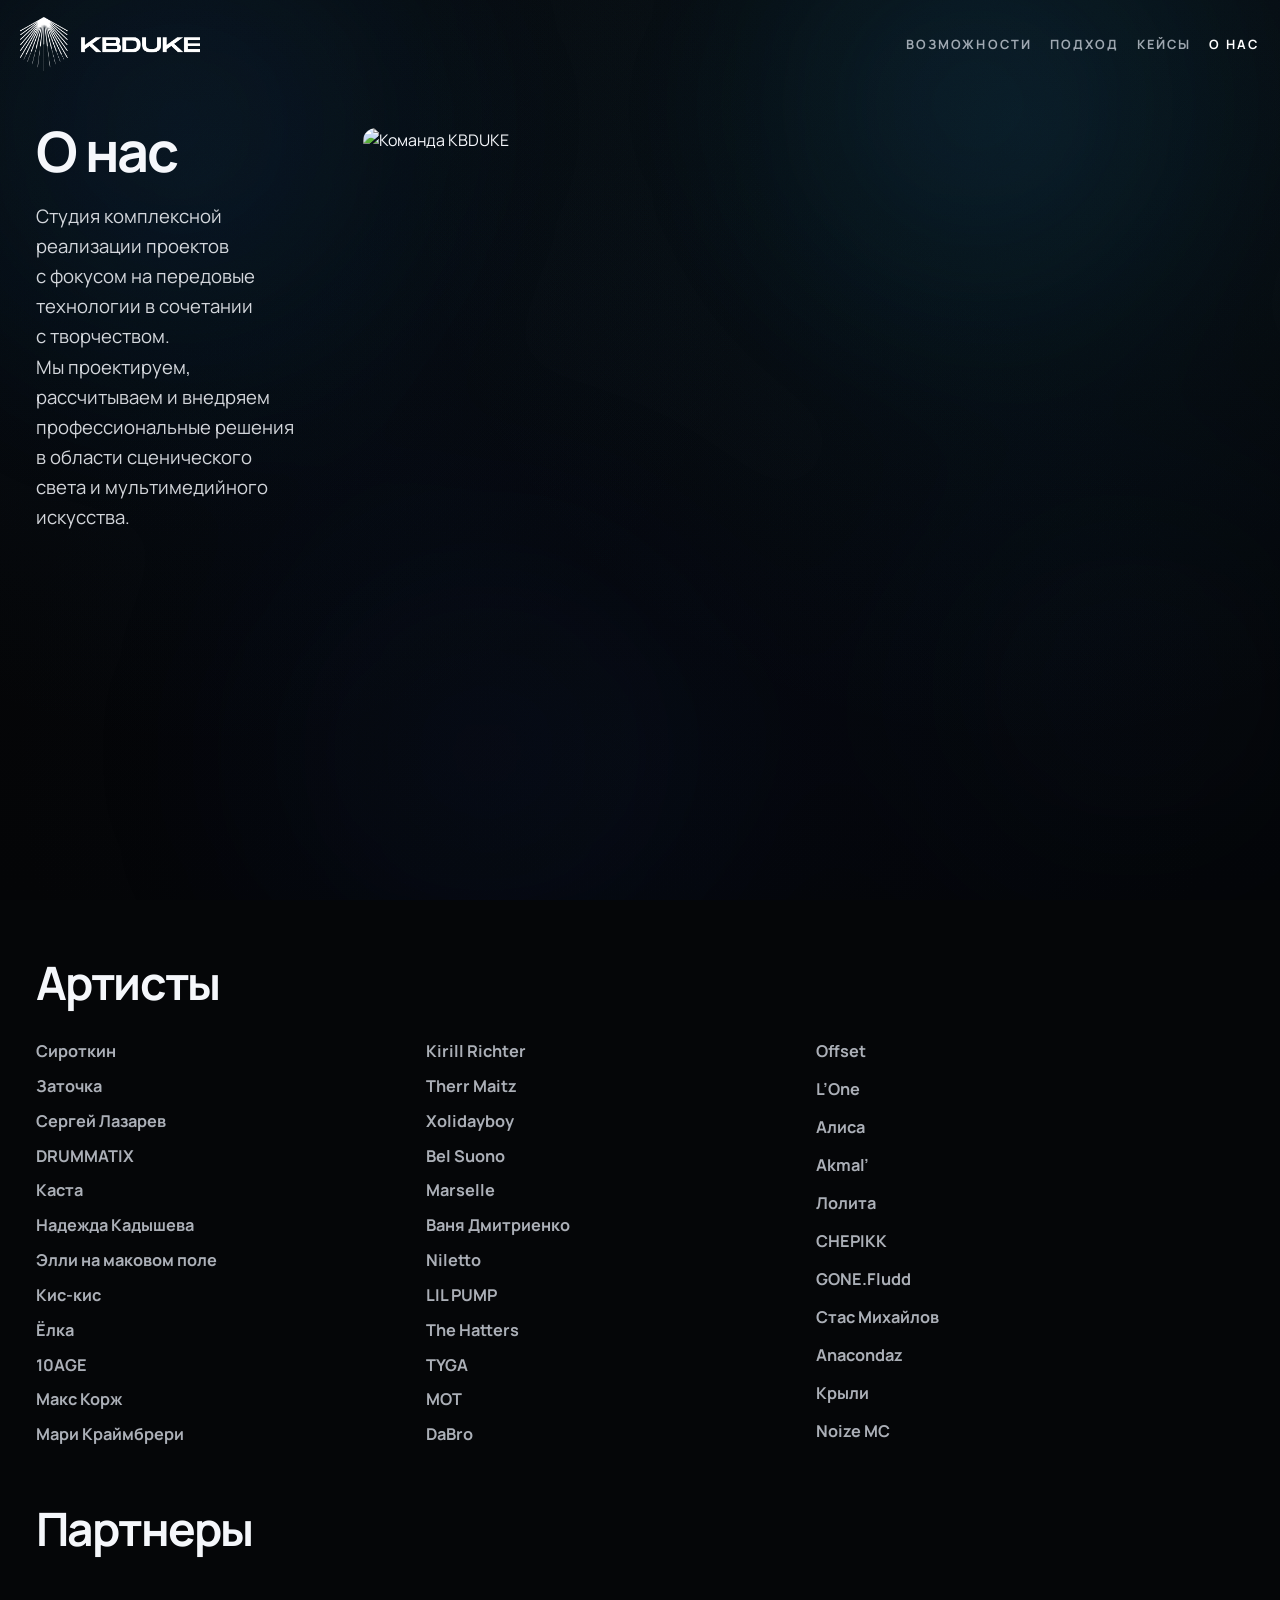
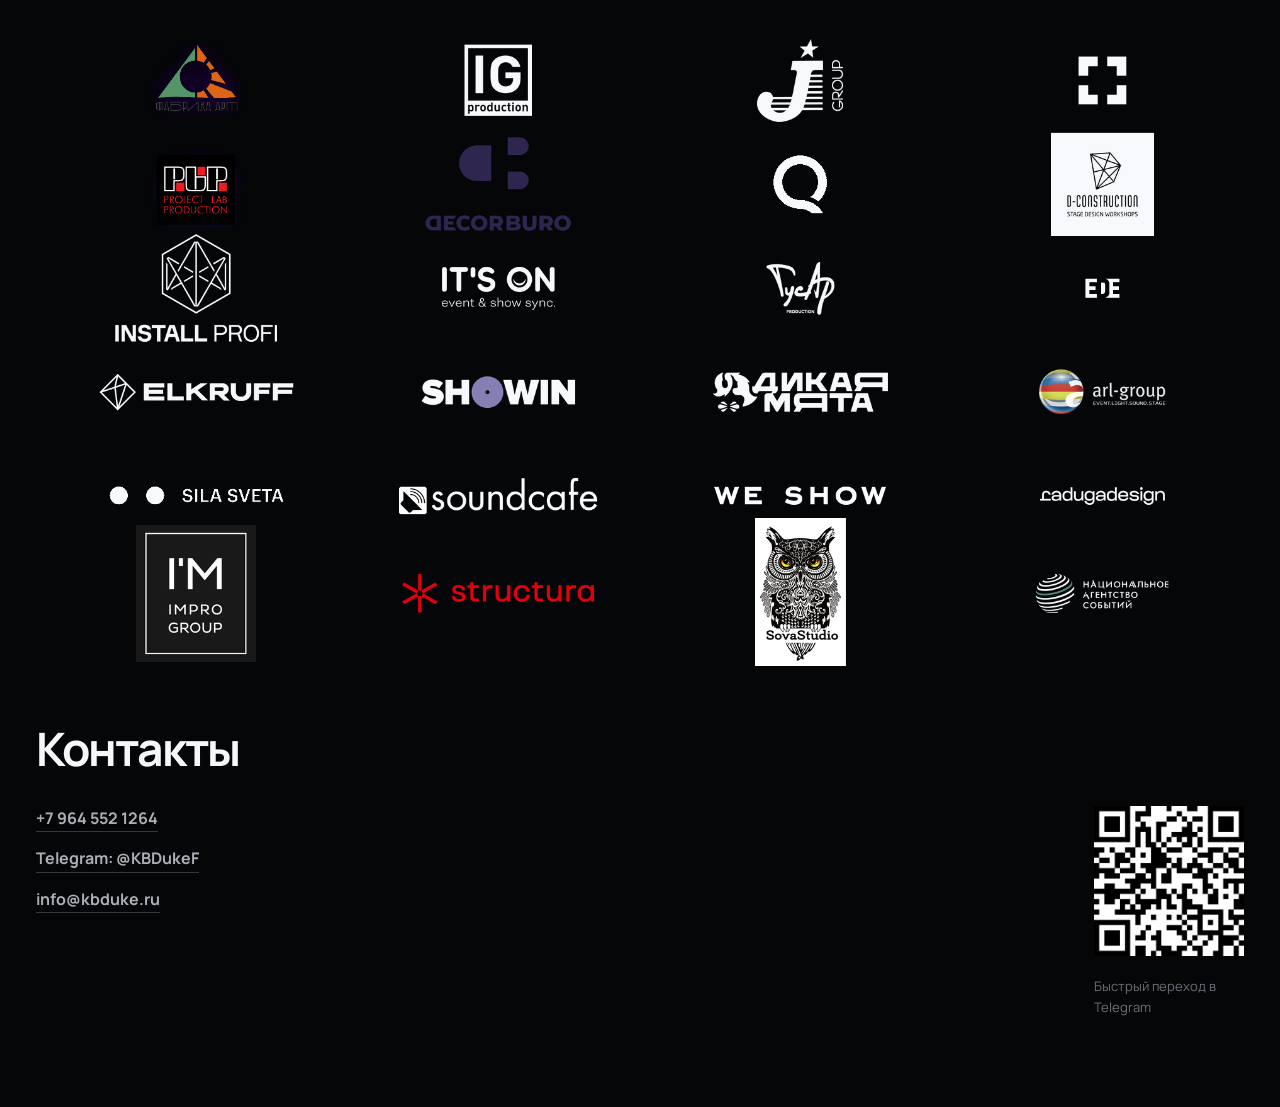
==== commit 1a2a0057: "Update partners and add March 2026 cases" ====
--- a/pages/about.html
+++ b/pages/about.html
@@ -105,7 +105,7 @@
             <h2>Партнеры</h2>
           </div>
           <figure class="partners-figure partners-figure--table">
-            <img src="../assets/brand/partners-logos-transparent.png?v=20260413-1" alt="Партнеры KBDUKE" loading="lazy" />
+            <img src="../assets/brand/partners-logos-transparent.png?v=20260413-2" alt="Партнеры KBDUKE" loading="lazy" />
           </figure>
         </div>
       </section>
